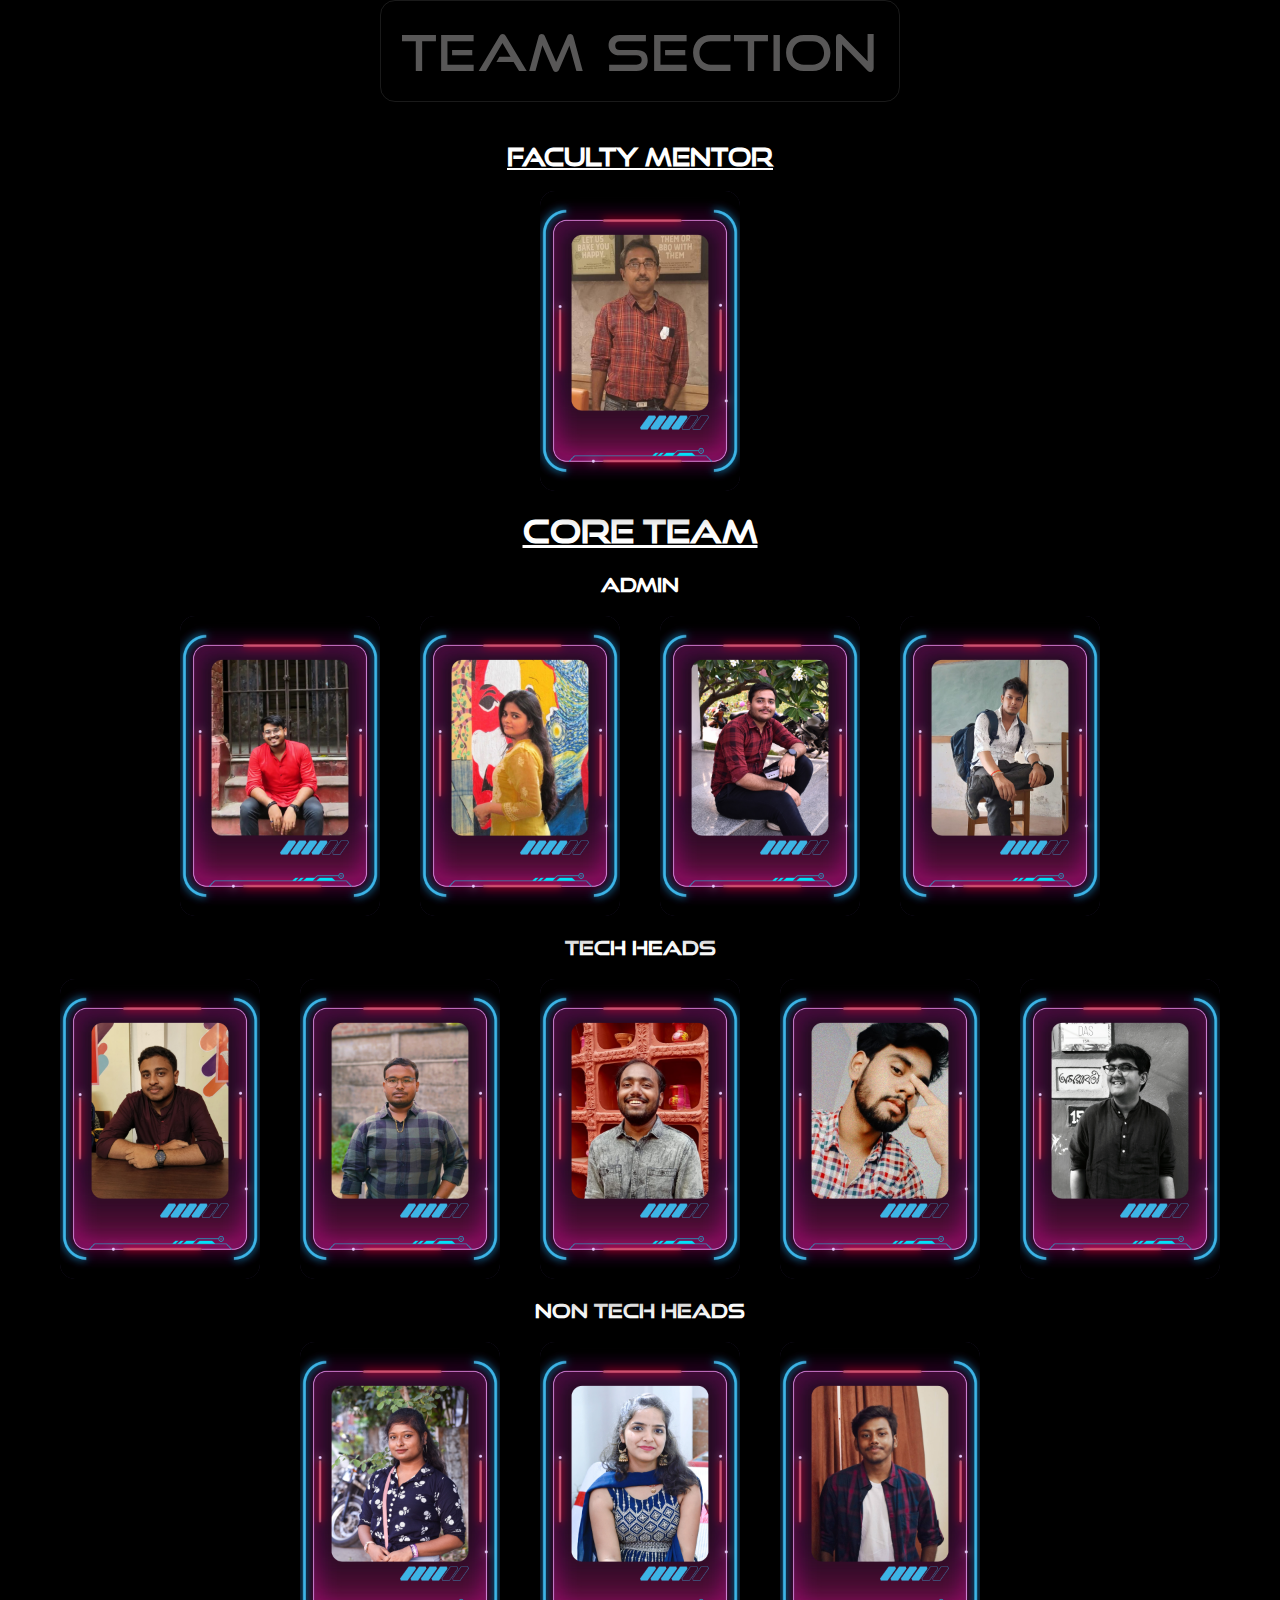
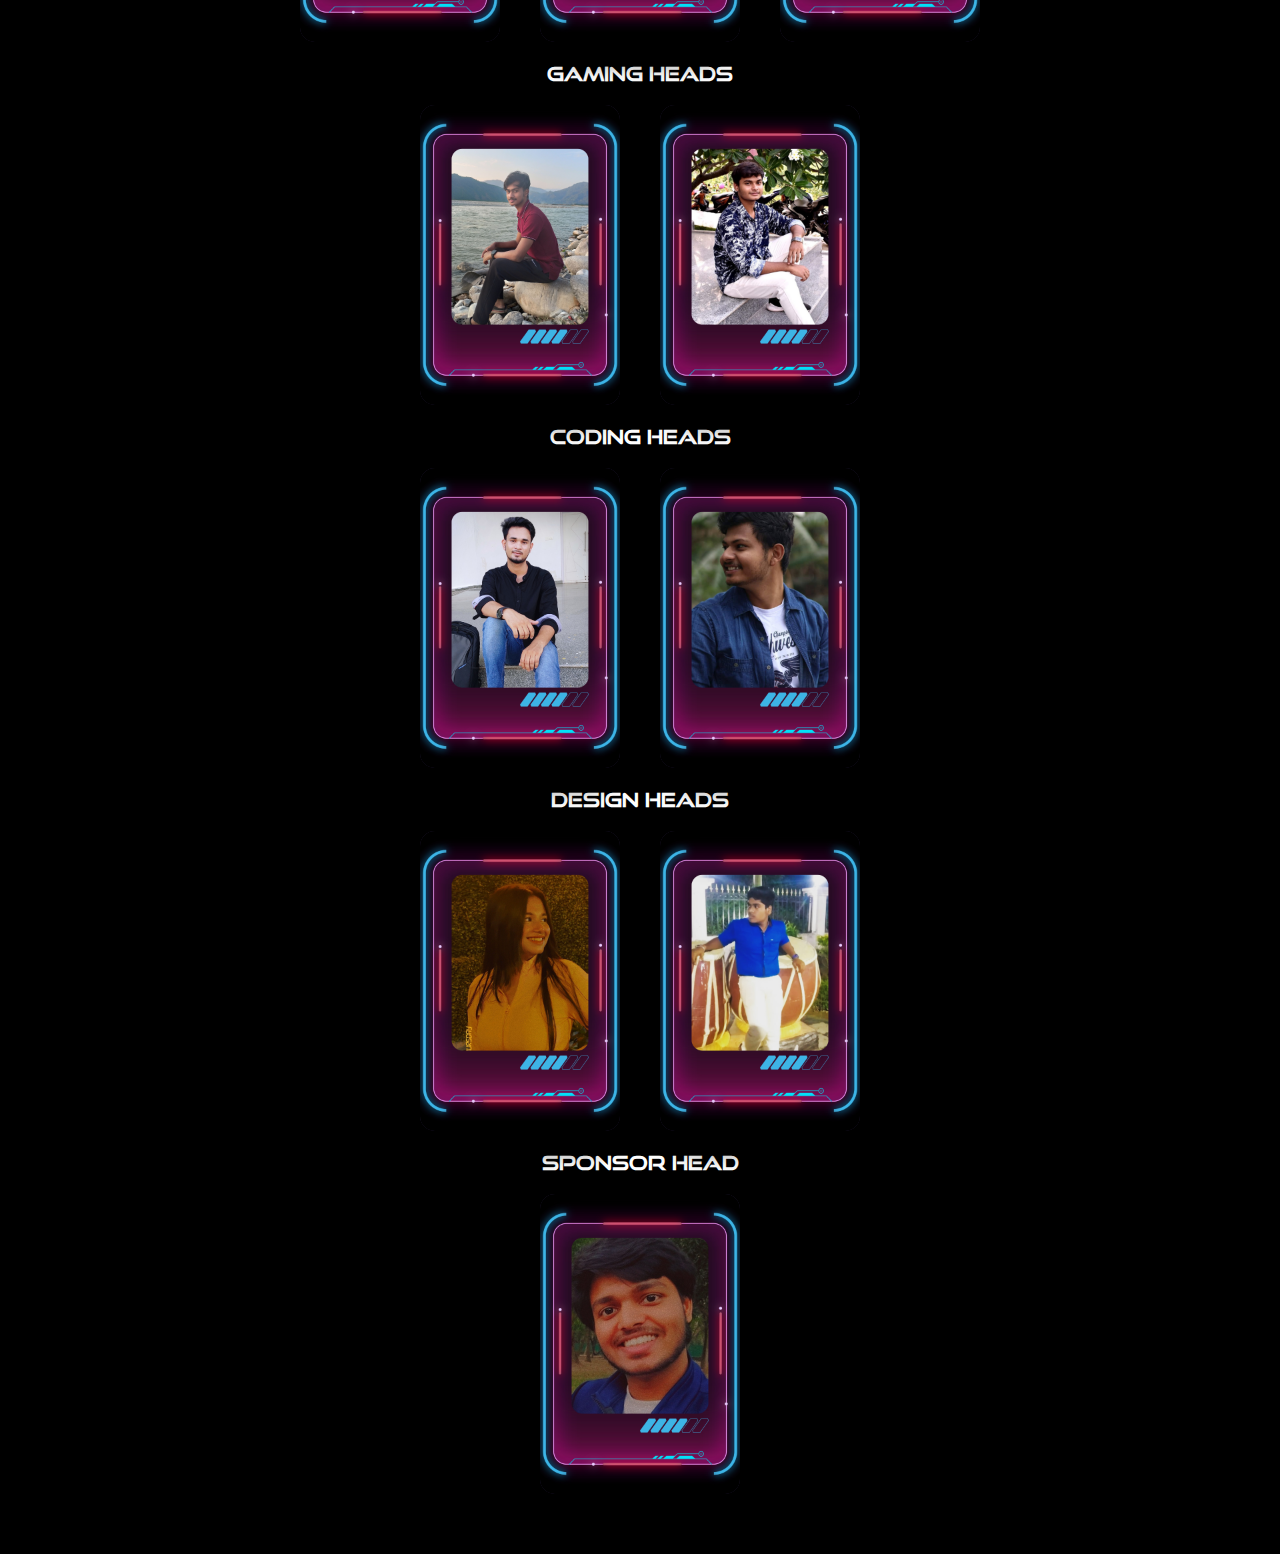
==== Index/Pages/team.html @ f5af9f28 "Add files via upload" ====
<!DOCTYPE html>
<html lang="en">
<head>
    <meta charset="UTF-8">
    <meta name="viewport" content="width=device-width, initial-scale=1.0">

    <!--Font Awesome CDN-->
    <link rel="stylesheet" href="https://cdnjs.cloudflare.com/ajax/libs/font-awesome/6.4.0/css/all.min.css" integrity="sha512-iecdLmaskl7CVkqkXNQ/ZH/XLlvWZOJyj7Yy7tcenmpD1ypASozpmT/E0iPtmFIB46ZmdtAc9eNBvH0H/ZpiBw==" crossorigin="anonymous" referrerpolicy="no-referrer" />

    <title>Team Section</title>
    <link rel="stylesheet" href="../Styles/team.css">
</head>
<body>

    <div class="wrapper">
        
        <div class="title">
            <h4>Team Section</h4>
        </div>

        <div class="card_Container crew-container">
            <div class="faculty">
                <h4>Faculty Mentor</h4>
                <div class="faculty-mentor-container">

                    <div class="card">

                        <div class="imbBx">
                            <img src="../image/Player One/faculty.png" alt="">
                        </div>
        
                        <div class="content">
                            <div class="contentBx">
                                <h3>Amit Kumar Majumder<br><span>Faculty Mentor</span></h3>
                            </div>
                            
                        </div>
        
                    </div>

                </div>
            </div>

            <h3>Core Team</h3>

            <div class="admins">
                <h4>Admin</h4>
                <div class="admin-container">
                    
                    <div class="card">

                        <div class="imbBx">
                            <img src="../image/Player One/1.png" alt="">
                        </div>
        
                        <div class="content">
                            <div class="contentBx">
                                <h3>Souvik Sarkar<br><span>President</span></h3>
                            </div>
                            
                        </div>
        
                    </div>
    
                    <div class="card">
    
                        <div class="imbBx">
                            <img src="../image/Player One/2.png" alt="">
                        </div>
        
                        <div class="content">
                            <div class="contentBx">
                                <h3>Sreeja Kar Choudhury<br><span>Secretary</span></h3>
                            </div>
                        </div>
        
                    </div>
    
                    <div class="card">
    
                        <div class="imbBx">
                            <img src="../image/Player One/3.png" alt="">
                        </div>
        
                        <div class="content">
                            <div class="contentBx">
                                <h3>Prateek Kumar Singh<br><span>Administrator</span></h3>
                            </div>
                        </div>
        
                    </div>
    
                    <div class="card">
    
                        <div class="imbBx">
                            <img src="../image/Player One/4.png" alt="">
                        </div>
        
                        <div class="content">
                            <div class="contentBx">
                                <h3>Tuhin Chakraborty<br><span>Treasurer</span></h3>
                            </div>
                        </div>
        

                </div>
                
                </div>
    
            </div>
            
            

            
            <div class="tech-members">
                <h4>Tech Heads</h4>
                <div class="tech-head-container">

                    <div class="card">

                        <div class="imbBx">
                            <img src="../image/Player One/5.png" alt="">
                        </div>
        
                        <div class="content">
                            <div class="contentBx">
                                <h3>Soumadeep Chakraborty<br><span>Tech Head</span></h3>
                            </div>
                        </div>
        
                    </div>
        
                    <div class="card">
        
                        <div class="imbBx">
                            <img src="../image/Player One/6.png" alt="">
                        </div>
        
                        <div class="content">
                            <div class="contentBx">
                                <h3>Pritam Maji<br><span>Tech Head</span></h3>
                            </div>
                        </div>
        
                    </div>
        
                    <div class="card">
        
                        <div class="imbBx">
                            <img src="../image/Player One/7.png" alt="">
                        </div>
        
                        <div class="content">
                            <div class="contentBx">
                                <h3>Ankit Bose<br><span>Tech Head</span></h3>
                            </div>
                        </div>
        
                    </div>
        
                    <div class="card">
        
                        <div class="imbBx">
                            <img src="../image/Player One/8.png" alt="">
                        </div>
        
                        <div class="content">
                            <div class="contentBx">
                                <h3>Subhadeep Dutta<br><span>Tech Head</span></h3>
                            </div>
                        </div>
        
                    </div>
        
                    <div class="card">
        
                        <div class="imbBx">
                            <img src="../image/Player One/9.png" alt="">
                        </div>
        
                        <div class="content">
                            <div class="contentBx">
                                <h3>Pratham Biswas<br><span>Tech Head</span></h3>
                            </div>
                        </div>
        
                    </div>

                </div>

            </div>
                


            <div class="non-tech-heads">
                <h4>Non Tech Heads</h4>
                <div class="non-tech-head-container">

                    <div class="card">

                        <div class="imbBx">
                            <img src="../image/Player One/10.png" alt="">
                        </div>
        
                        <div class="content">
                            <div class="contentBx">
                                <h3>Shreya Mitra<br><span>Non Tech Head</span></h3>
                            </div>
                        </div>
        
                    </div>
        
                    <div class="card">
        
                        <div class="imbBx">
                            <img src="../image/Player One/11.png" alt="">
                        </div>
        
                        <div class="content">
                            <div class="contentBx">
                                <h3>Sweety Jha<br><span>Non Tech Head</span></h3>
                            </div>
                        </div>
        
                    </div>
        
                    <div class="card">
        
                        <div class="imbBx">
                            <img src="../image/Player One/12.png" alt="">
                        </div>
        
                        <div class="content">
                            <div class="contentBx">
                                <h3>Sayan Das<br><span>Non Tech Head</span></h3>
                            </div>
                        </div>
        
                    </div>

                </div>
            </div>

            
            <div class="gaming-heads">
                <h4>Gaming Heads</h4>
                <div class="gaming-head-container">

                    <div class="card">

                        <div class="imbBx">
                            <img src="../image/Player One/13.png" alt="">
                        </div>
        
                        <div class="content">
                            <div class="contentBx">
                                <h3>Akash Saha<br><span>Gaming Head</span></h3>
                            </div>
                        </div>
        
                    </div>
        
                    <div class="card">
        
                        <div class="imbBx">
                            <img src="../image/Player One/14.png" alt="">
                        </div>
        
                        <div class="content">
                            <div class="contentBx">
                                <h3>Sayan Ghosh<br><span>Gaming Head</span></h3>
                            </div>
                        </div>
        
                    </div>

                </div>
            </div>
            

            <div class="coding-heads">
                <h4>Coding Heads</h4>
                <div class="coding-head-container">

                    <div class="card">

                        <div class="imbBx">
                            <img src="../image/Player One/15.png" alt="">
                        </div>
        
                        <div class="content">
                            <div class="contentBx">
                                <h3>SK Ashar Uddin<br><span>Coding Head</span></h3>
                            </div>
                        </div>
        
                    </div>
        
                    <div class="card">
        
                        <div class="imbBx">
                            <img src="../image/Player One/16.png" alt="">
                        </div>
        
                        <div class="content">
                            <div class="contentBx">
                                <h3>Arka Bhattacharjee<br><span>Coding Head</span></h3>
                            </div>
                        </div>
        
                    </div>

                </div>
            </div>

            <div class="design-heads">
                <h4>Design Heads</h4>
                <div class="design-head-container">

                    <div class="card">

                        <div class="imbBx">
                            <img src="../image/Player One/17.png" alt="">
                        </div>
        
                        <div class="content">
                            <div class="contentBx">
                                <h3>Debasmita Mitra<br><span>Design Head</span></h3>
                            </div>
                        </div>
        
                    </div>
        
                    <div class="card">
        
                        <div class="imbBx">
                            <img src="../image/Player One/18.png" alt="">
                        </div>
        
                        <div class="content">
                            <div class="contentBx">
                                <h3>Sayan Naskar<br><span>Design Head</span></h3>
                            </div>
                        </div>
        
                    </div>

                </div>
            </div>

            <div class="sponsor-head">
                <h4>Sponsor Head</h4>
                <div class="sponsor-head-container">

                    <div class="card">

                        <div class="imbBx">
                            <img src="../image/Player One/19.png" alt="">
                        </div>
        
                        <div class="content">
                            <div class="contentBx">
                                <h3>Abhishek Viswakarma<br><span>Sponsor Head</span></h3>
                            </div>
                        </div>
        
                    </div>

                </div>
            </div>
        </div>
    </div>

</body>
</html>
---- Index/Styles/team.css ----
@font-face {
    font-family: "Uni";
    src: url(../Assets/F.otf);
}

*{
    margin: 0;
    padding: 0;
    box-sizing: border-box;
    font-family: 'Uni', sans-serif;
}

body{
    display: flex;
    justify-content: center;
    align-items: center;
    min-height: 100vh;
    background: #000;
}

.wrapper .title{
    text-align: center;
}

.title h4{
    display: inline-block;
    padding: 20px;
    color: #585757;
    font-size: 50px;
    font-weight: 500;
    letter-spacing: 1.2px;
    word-spacing: 5px;
    border: 1px solid rgba(255, 255, 255, 0.1);
    border-radius: 15px;

    text-transform: uppercase;
    backdrop-filter: blur(15px);
    box-shadow: 0 10px 10px rgba(0, 0, 0, 0.1);
    word-wrap: break-word;
}

.wrapper .card_Container{
    margin: 40px 0;
}
img
{
    object-fit: cover;
}
.card_Container .card{
    position: relative;
    width: 200px;
    height: 300px;
    margin: 20px;
    overflow: hidden;
    box-shadow: 0 30px 30px -20px rgba(0, 0, 0, 1),
                inset 0 0 0 1000px rgba(67, 52, 109, .6);
    border-radius: 15px;
    /* clip-path: polygon(4% 60%, 4% 42%, 9% 33%, 9% 21%, 0 15%, 0 4%, 10% 0, 100% 0, 100% 93%, 94% 100%, 0 100%, 0 68%); */
    display: flex;
    justify-content: center;
    align-items: center;
}

.card .imbBx, .imbBx img{
    width: 100%;
    height: 100%;
}

.card .content{
    position: absolute;
    bottom: -160px;
    width: 100%;
    height: 160px;
    display: flex;
    justify-content: center;
    align-items: center;
    flex-direction: column;
    backdrop-filter: blur(15px);
    box-shadow: 0 -10px 10px rgba(0, 0, 0, 0.1);
    border: 1px solid rgba(255, 255, 255, 0.1);
    border-radius: 15px;
    transition: bottom 0.5s;
    transition-delay: 0.65s;
}


.card:hover .content{
    bottom: 0;
    transition-delay: 0s;
}

.content .contentBx h3{
    text-transform: uppercase;
    color: #fff;
    letter-spacing: 2px;
    font-weight: 500;
    font-size: 18px;
    text-align: center;
    margin: 20px 0 15px;
    line-height: 1.1em;
    transition: 0.5s;
    transition-delay: 0.6s;
    opacity: 0;
    transform: translateY(-20px);
}

.card:hover .content .contentBx h3{
    opacity: 1;
    transform: translateY(0);
}

.content .contentBx h3 span{
    font-size: 12px;
    font-weight: 300;
    color: rgb(234, 238, 9);
    text-transform: initial;
    display: block;
    margin-top: 0.5rem;
}

.content .sci{
    position: relative;
    bottom: 10px;
    display: flex;
}

.content .sci li{
    list-style: none;
    margin: 0 10px;
    transform: translateY(40px);
    transition: 0.5s;
    opacity: 0;
    transition-delay: calc(0.2s * var(--i));
}

.card:hover .content .sci li{
    transform: translateY(0);
    opacity: 1;
}

.content .sci li a{
    color: #fff;
    font-size: 24px;
}

/* My shit */
.faculty-mentor-container, .admin-container, .tech-head-container, .non-tech-head-container, .gaming-head-container, .coding-head-container,
.design-head-container, .sponsor-head-container
{
    display: flex;
    flex-wrap: wrap;
    justify-content: center;
}

.crew-container h3, .crew-container h4{
    color: #fff;
    text-align: center;
    font-size: 1.2rem;
}

.crew-container > h3{
    font-size: 2rem;
    text-decoration: underline;
    margin-bottom: 1.5rem;
}

.faculty > h4{
    text-decoration: underline;
    font-size: 1.5rem;
}
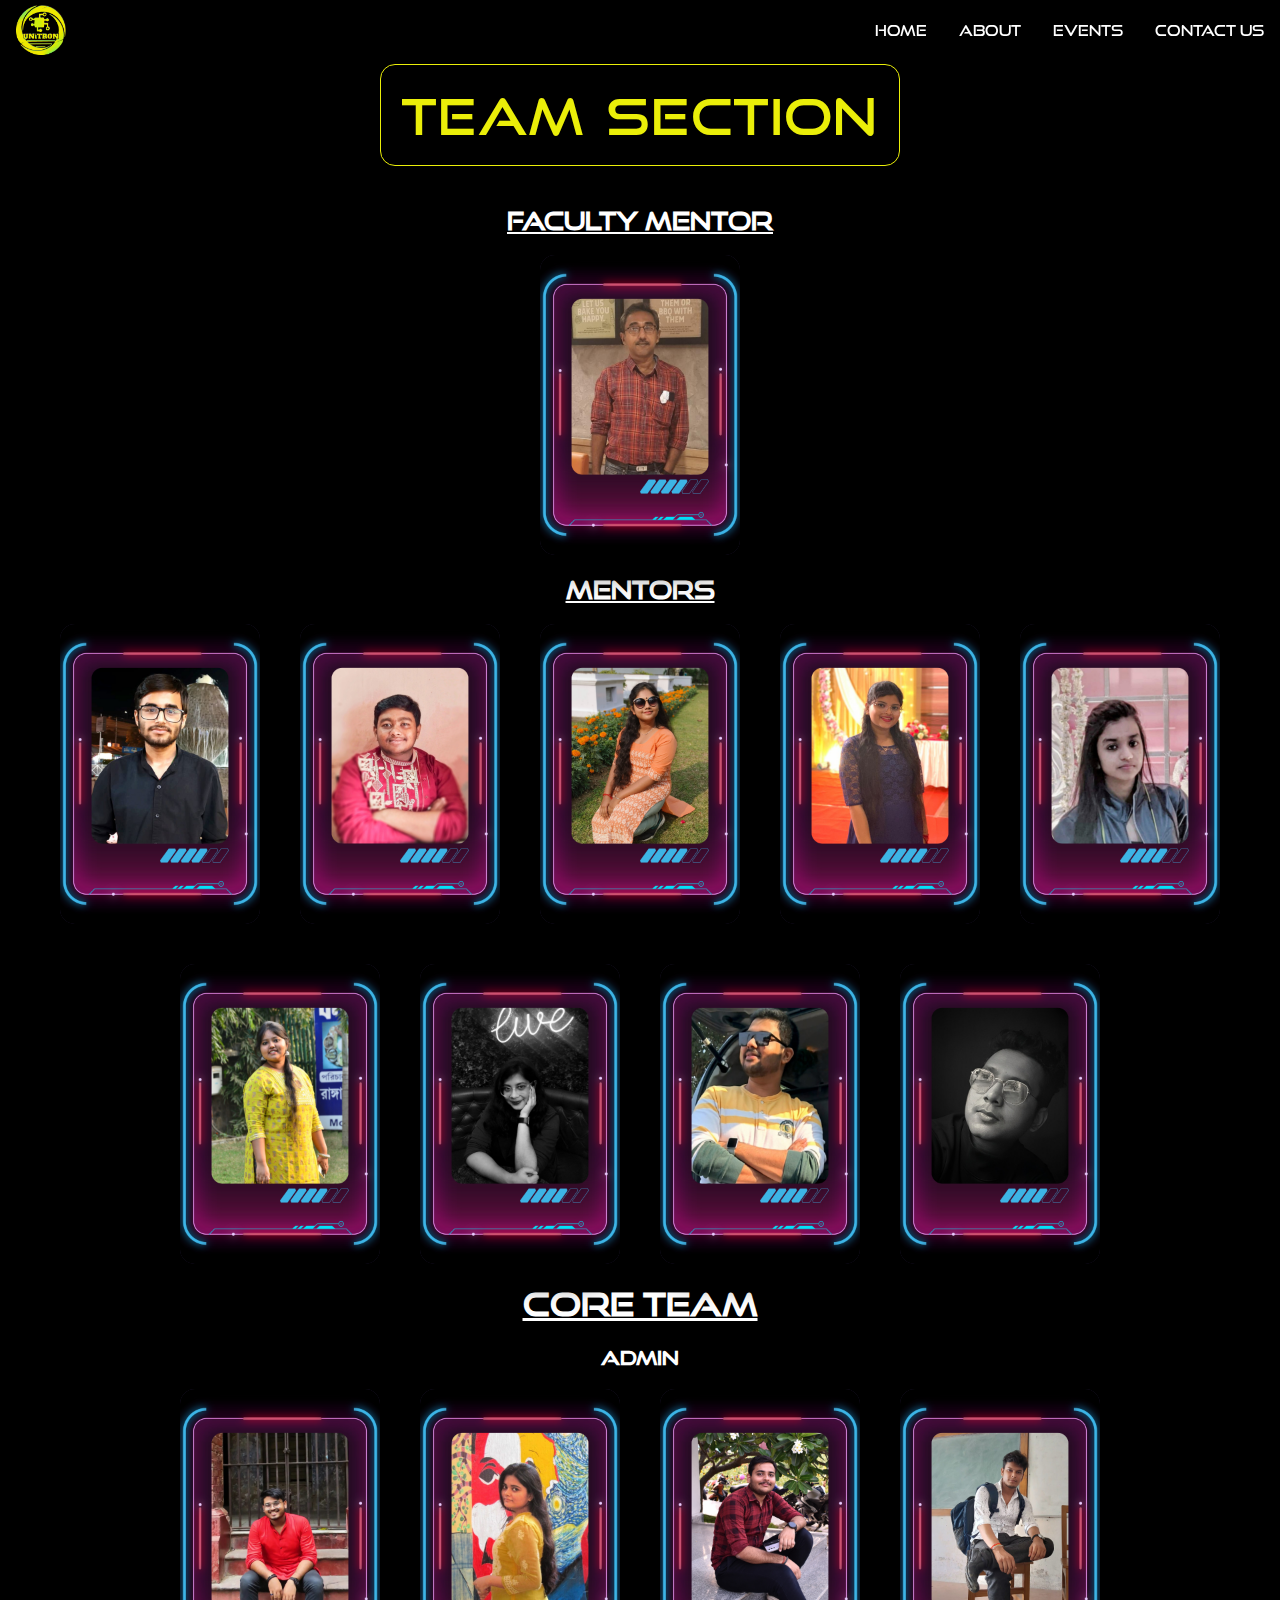
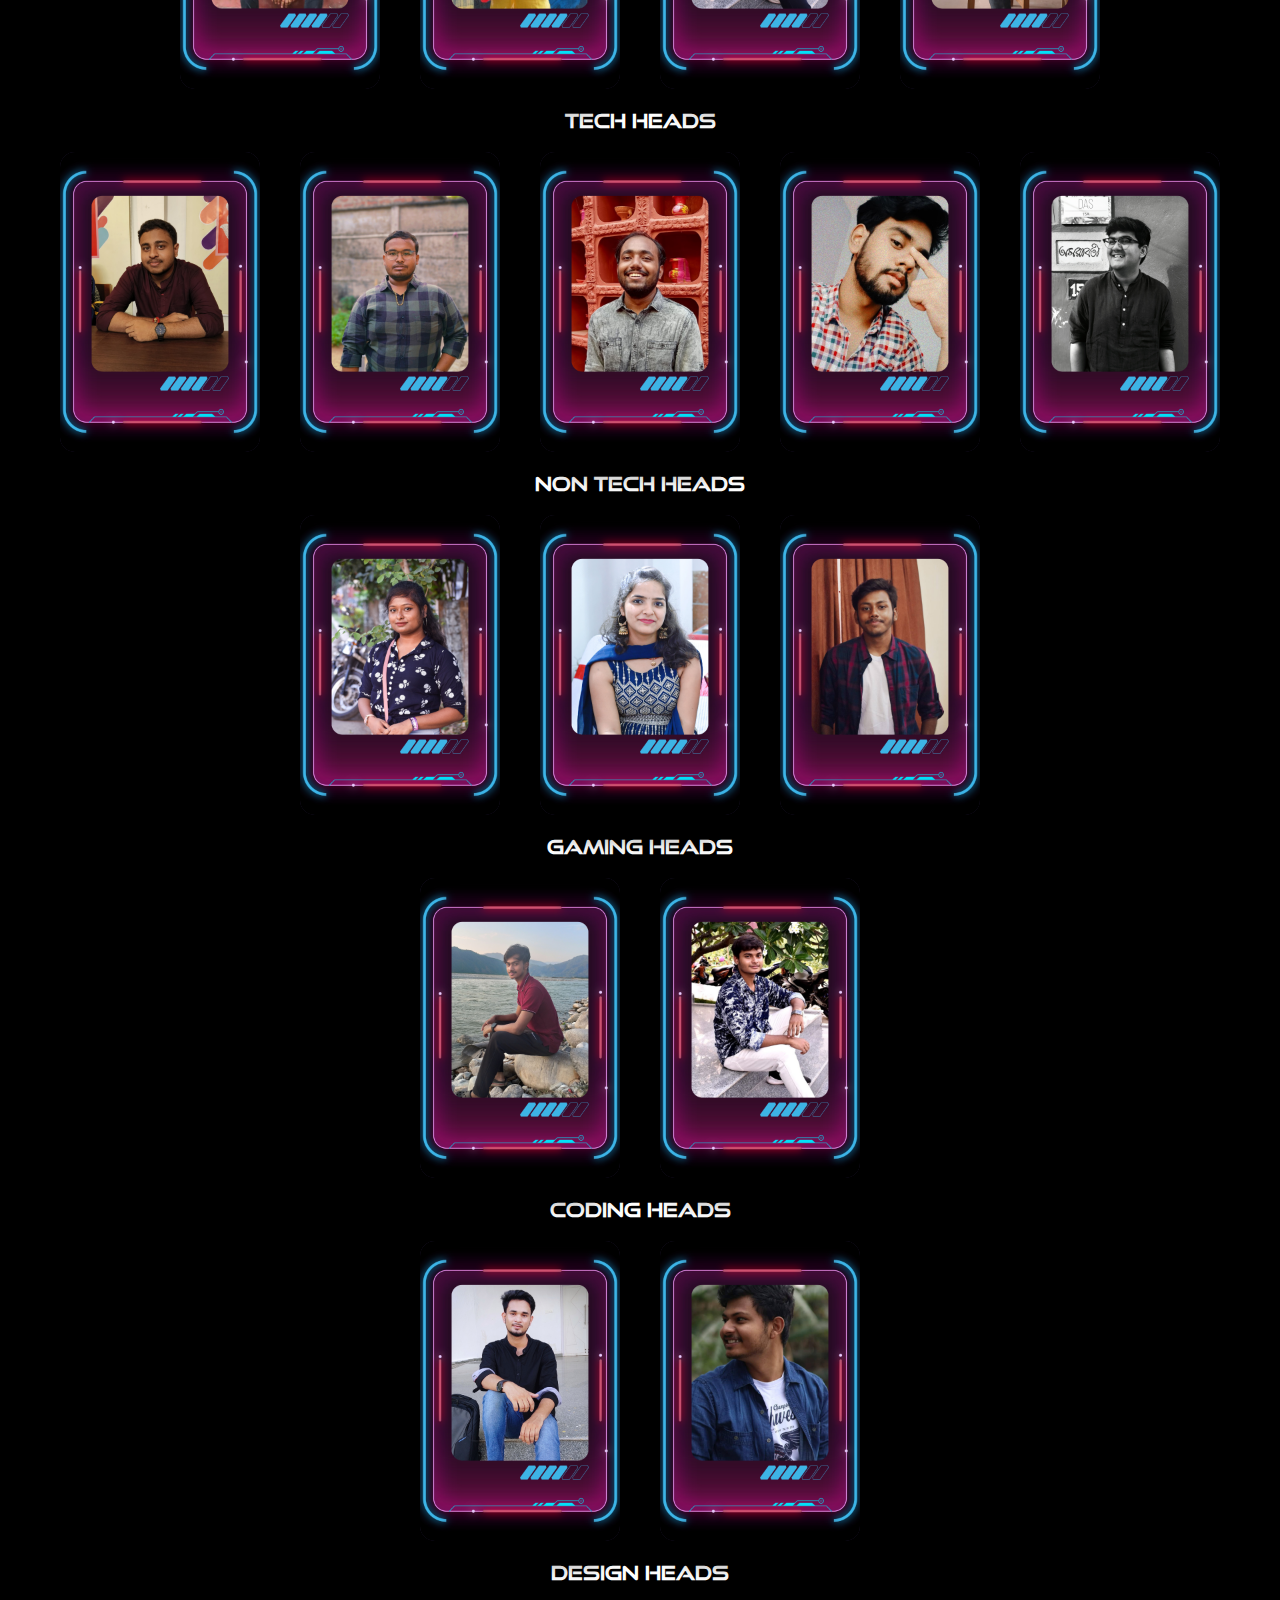
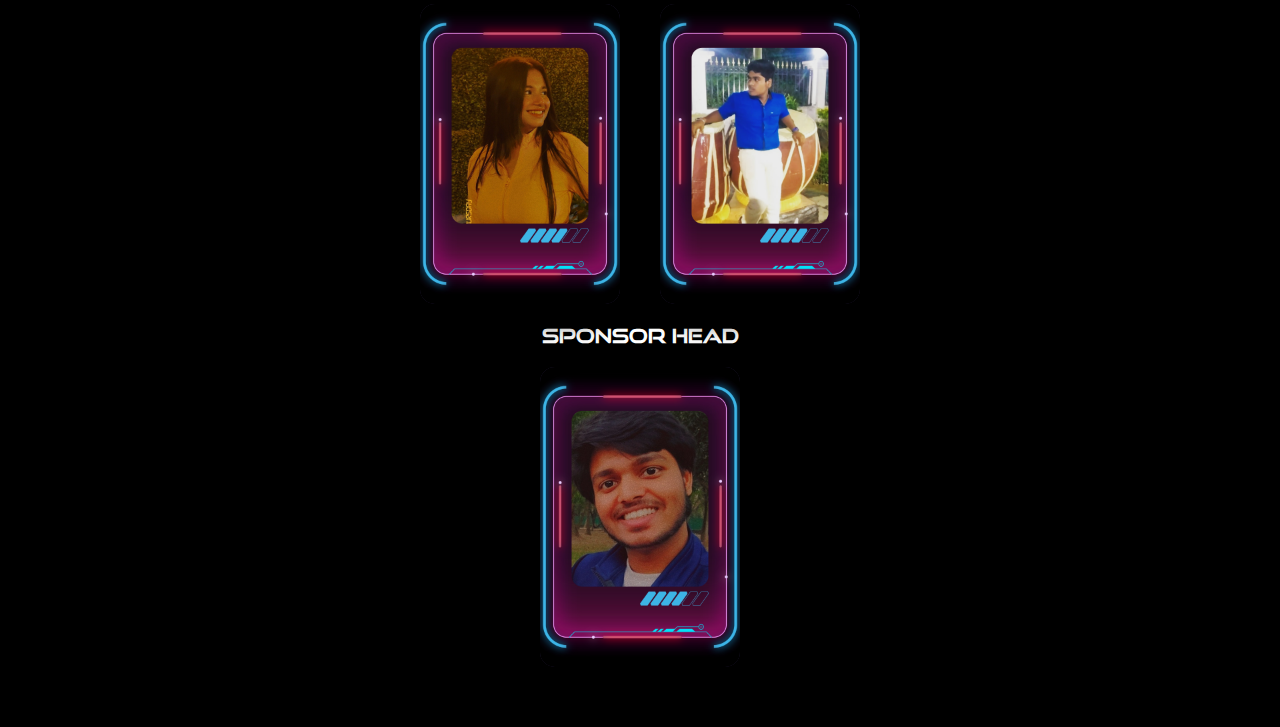
==== commit 38bdeaed: "Add files via upload" ====
--- a/Index/Pages/team.html
+++ b/Index/Pages/team.html
@@ -9,8 +9,149 @@
 
     <title>Team Section</title>
     <link rel="stylesheet" href="../Styles/team.css">
+    <link rel="stylesheet" href="../Styles/Navbar.css">
+
 </head>
 <body>
+
+    <div class="nav">
+        <img src="../Assets/Logo.png    " class="unitronLogo" alt="UnitronLogo" contenteditable="false" />
+        <ul class="nav-menu">
+            <li>
+                <a href="../index.html" class="three-d">
+                    Home
+                    <span class="three">
+                        <span class="front">Home</span>
+                        <span class="back">Home</span>
+                    </span>
+                </a>
+            </li>
+            <li>
+                <a href="../index.html#About" class="three-d">
+                    About
+                    <span class="three"><span class="front">About</span><span class="back">About</span></span>
+                </a>
+            </li>
+
+            <li>
+                <a href="#" class="three-d">
+                    Events
+                    <span class="three"><span class="front">Events</span><span class="back">Events</span></span>
+                </a>
+                <ul class="clearfix unstyled drop-menu">
+                    <li>
+                        <a href="../Pages/Construction.html" class="three-d">
+                            Robotics
+                            <span class="three"><span class="front">Robotics</span><span class="back">Robotics</span></span>
+                        </a>
+                    </li>
+                    <li>
+                        <a href="../Pages/Construction.html" class="three-d">
+                            Non-Tech
+                            <span class="three"><span class="front">Non-Tech</span><span class="back">Non-Tech</span></span>
+                        </a>
+                    </li>
+                    <li>
+                        <a href="../Pages/Construction.html" class="three-d">
+                            Gaming
+                            <span class="three"><span class="front">Gaming</span><span
+                                    class="back">Gaming</span></span>
+                        </a>
+                    </li>
+                    <li>
+                        <a href="../Pages/Construction.html" class="three-d">
+                            Coding
+                            <span class="three"><span class="front">Coding</span><span
+                                    class="back">Coding</span></span>
+                        </a>
+                    </li>
+                </ul>
+            </li>
+            <li>
+                <a href="../index.html#Footer" class="three-d">
+                    Contact Us
+                    <span class="three"><span class="front">Contact Us</span><span class="back">Contact Us</span></span>
+                </a>
+            </li>
+        </ul>
+        <button class="hamburger">
+            <svg class="open" xmlns="http://www.w3.org/2000/svg" width="25" height="25" fill="#ffffff"
+                viewBox="0 0 256 256">
+                <path
+                    d="M224,128a8,8,0,0,1-8,8H40a8,8,0,0,1,0-16H216A8,8,0,0,1,224,128ZM40,72H216a8,8,0,0,0,0-16H40a8,8,0,0,0,0,16ZM216,184H40a8,8,0,0,0,0,16H216a8,8,0,0,0,0-16Z">
+                </path>
+            </svg>
+            <svg class="close displayNone" xmlns="http://www.w3.org/2000/svg" width="25" height="25" fill="#ffffff"
+                viewBox="0 0 256 256">
+                <path
+                    d="M205.66,194.34a8,8,0,0,1-11.32,11.32L128,139.31,61.66,205.66a8,8,0,0,1-11.32-11.32L116.69,128,50.34,61.66A8,8,0,0,1,61.66,50.34L128,116.69l66.34-66.35a8,8,0,0,1,11.32,11.32L139.31,128Z">
+                </path>
+            </svg>
+        </button>
+    </div>
+    <aside class="sidebar">
+        <ul class="nav-menu sidebarLink">
+            <li>
+                <a href="#" class="three-d">
+                    Home
+                    <span class="three">
+                        <span class="front">Home</span>
+                        <span class="back">Home</span>
+                    </span>
+                </a>
+            </li>
+            <li>
+                <a href="#About" class="three-d">
+                    About
+                    <span class="three"><span class="front">About</span><span class="back">About</span></span>
+                </a>
+            </li>
+            <li class="sidebar-events">
+                <a href="#" class="three-d">
+                    Events
+                    <span class="three"><span class="front">Events</span><span class="back">Events</span></span>
+                </a>
+                <div class="subMenu">
+                    <ul class="clearfix unstyled drop-menu sidebar-drop-down">
+                        <li>
+                            <a href="./Pages/Construction.html" class="three-d">
+                                Robotics
+                                <span class="three"><span class="front">Robotics</span><span
+                                        class="back">Robotics</span></span>
+                            </a>
+                        </li>
+                        <li>
+                            <a href="./Pages/Construction.html" class="three-d">
+                                Non-Tech
+                                <span class="three"><span class="front">Non-Tech</span><span class="back">Non-Tech</span></span>
+                            </a>
+                        </li>
+                        <li>
+                            <a href="./Pages/Construction.html" class="three-d">
+                                Gaming
+                                <span class="three"><span class="front">Gaming</span><span
+                                        class="back">Gaming</span></span>
+                            </a>
+                        </li>
+                        <li>
+                            <a href="./Pages/Construction.html" class="three-d">
+                                Coding
+                                <span class="three"><span class="front">Coding</span><span
+                                        class="back">Coding</span></span>
+                            </a>
+                        </li>
+                    </ul>
+                </div>
+            </li>
+
+            <li>
+                <a href="#Footer" class="three-d">
+                    Contact Us
+                    <span class="three"><span class="front">Contact Us</span><span class="back">Contact Us</span></span>
+                </a>
+            </li>
+        </ul>
+    </aside>
 
     <div class="wrapper">
         
@@ -41,6 +182,149 @@
                 </div>
             </div>
 
+            <div class="mentors">
+                <h4>Mentors</h4>
+
+                <div class="mentor-container">
+
+                    <div class="card">
+
+                        <div class="imbBx">
+                            <img src="../image/Player One/21.png" alt="">
+                        </div>
+        
+                        <div class="content">
+                            <div class="contentBx">
+                                <h3>Vaibhav Sinha<br><span>Mentor</span></h3>
+                            </div>
+                            
+                        </div>
+        
+                    </div>
+
+                    <div class="card">
+
+                        <div class="imbBx">
+                            <img src="../image/Player One/22.png" alt="">
+                        </div>
+        
+                        <div class="content">
+                            <div class="contentBx">
+                                <h3>Supratip Santra<br><span>Mentor</span></h3>
+                            </div>
+                            
+                        </div>
+        
+                    </div>
+
+                    <div class="card">
+
+                        <div class="imbBx">
+                            <img src="../image/Player One/23.png" alt="">
+                        </div>
+        
+                        <div class="content">
+                            <div class="contentBx">
+                                <h3>Sayantani Paul<br><span>Mentor</span></h3>
+                            </div>
+                            
+                        </div>
+        
+                    </div>
+
+                    <div class="card">
+
+                        <div class="imbBx">
+                            <img src="../image/Player One/24.png" alt="">
+                        </div>
+        
+                        <div class="content">
+                            <div class="contentBx">
+                                <h3>Sayantika Dutta<br><span>Mentor</span></h3>
+                            </div>
+                            
+                        </div>
+        
+                    </div>
+
+                    <div class="card">
+
+                        <div class="imbBx">
+                            <img src="../image/Player One/25.png" alt="">
+                        </div>
+        
+                        <div class="content">
+                            <div class="contentBx">
+                                <h3>Sadaf Nasif<br><span>Mentor</span></h3>
+                            </div>
+                            
+                        </div>
+        
+                    </div>
+
+                    <div class="card">
+
+                        <div class="imbBx">
+                            <img src="../image/Player One/26.png" alt="">
+                        </div>
+        
+                        <div class="content">
+                            <div class="contentBx">
+                                <h3>Somali Sikdar<br><span>Mentor</span></h3>
+                            </div>
+                            
+                        </div>
+        
+                    </div>
+
+                    <div class="card">
+
+                        <div class="imbBx">
+                            <img src="../image/Player One/27.png" alt="">
+                        </div>
+        
+                        <div class="content">
+                            <div class="contentBx">
+                                <h3>Madhurima Chakraborty<br><span>Mentor</span></h3>
+                            </div>
+                            
+                        </div>
+        
+                    </div>
+
+                    <div class="card">
+
+                        <div class="imbBx">
+                            <img src="../image/Player One/28.png" alt="">
+                        </div>
+        
+                        <div class="content">
+                            <div class="contentBx">
+                                <h3>Anubhab Saha<br><span>Mentor</span></h3>
+                            </div>
+                            
+                        </div>
+        
+                    </div>
+
+                    <div class="card">
+
+                        <div class="imbBx">
+                            <img src="../image/Player One/29.png" alt="">
+                        </div>
+        
+                        <div class="content">
+                            <div class="contentBx">
+                                <h3>Arunava Pal<br><span>Mentor</span></h3>
+                            </div>
+                            
+                        </div>
+        
+                    </div>
+
+                </div>
+            </div>
+
             <h3>Core Team</h3>
 
             <div class="admins">
@@ -371,5 +655,7 @@
         </div>
     </div>
 
+    <script type="module" src="../Js/sidebar.js"></script>
 </body>
+
 </html>--- a/Index/Styles/team.css
+++ b/Index/Styles/team.css
@@ -8,6 +8,7 @@
     padding: 0;
     box-sizing: border-box;
     font-family: 'Uni', sans-serif;
+    list-style: none;
 }
 
 body{
@@ -18,6 +19,10 @@
     background: #000;
 }
 
+.wrapper{
+    margin-top: 4rem;
+}
+
 .wrapper .title{
     text-align: center;
 }
@@ -25,12 +30,12 @@
 .title h4{
     display: inline-block;
     padding: 20px;
-    color: #585757;
+    color: rgb(234, 238, 9);
     font-size: 50px;
     font-weight: 500;
     letter-spacing: 1.2px;
     word-spacing: 5px;
-    border: 1px solid rgba(255, 255, 255, 0.1);
+    border: 1px solid rgb(234, 238, 9);
     border-radius: 15px;
 
     text-transform: uppercase;
@@ -144,7 +149,7 @@
 }
 
 /* My shit */
-.faculty-mentor-container, .admin-container, .tech-head-container, .non-tech-head-container, .gaming-head-container, .coding-head-container,
+.faculty-mentor-container, .mentor-container, .admin-container, .tech-head-container, .non-tech-head-container, .gaming-head-container, .coding-head-container,
 .design-head-container, .sponsor-head-container
 {
     display: flex;
@@ -164,7 +169,7 @@
     margin-bottom: 1.5rem;
 }
 
-.faculty > h4{
+.faculty > h4, .mentors h4{
     text-decoration: underline;
     font-size: 1.5rem;
 }--- a/Index/Styles/Navbar.css
+++ b/Index/Styles/Navbar.css
@@ -0,0 +1,196 @@
+/* Navbar */
+.nav {
+  position: fixed;
+  left: 0;
+  top: 0;
+  width: 100%;
+  height: 3.8rem;
+  display: flex;
+  justify-content: space-between;
+  align-items: center;
+  padding-left: 1rem;
+  background-color: #000;
+  z-index: 99999;
+}
+
+.unitronLogo {
+  width: 50px;
+  aspect-ratio: 1;
+}
+
+.hamburger {
+  background: none;
+  padding: 0;
+  border: 0;
+  margin: 0;
+  display: none;
+  cursor: pointer;
+  z-index: 1;
+}
+
+.sidebar {
+  width: 16rem;
+  height: calc(100vh - 50px);
+  background-color: #000;
+  position: fixed;
+  top: 50px;
+  right: 0;
+  transform: translateX(100%);
+  transition: all 0.3s ease-in-out;
+  z-index: 99999;
+}
+
+.sidebar .subMenu{
+  height: 0;
+  overflow: hidden;
+  transition: all 0.3s ease-in-out;
+}
+
+/* basic menu styles */
+.nav-menu {
+  display: flex;
+}
+
+.nav-menu>li {
+  position: relative;
+}
+
+.nav-menu li a {
+  color: #fff;
+  display: block;
+  text-decoration: none;
+  font-family: "Uni", sans-serif;
+  text-transform: uppercase;
+  overflow: visible;
+  font-weight: 300;
+  font-size: 14px;
+  padding: 1rem;
+}
+
+/* animation domination */
+.three-d {
+  perspective: 200px;
+  transition: all 0.07s linear;
+  position: relative;
+  text-wrap: nowrap;
+}
+
+.three-d:not(.active):hover {
+  cursor: pointer;
+}
+
+.three-d:not(.active):hover .three,
+.three-d:not(.active):focus .three {
+  transform: translateZ(-20px) rotateX(90deg);
+}
+
+.three {
+  transition: all 0.3s ease-out;
+  transform: translatez(-25px);
+  transform-style: preserve-3d;
+  pointer-events: none;
+  position: absolute;
+  top: 0;
+  left: 0;
+  display: block;
+  width: 100%;
+  height: 100%;
+}
+
+.front {
+  transform: rotatex(0deg) translatez(25px);
+}
+
+.back {
+  transform: rotatex(-90deg) translatez(25px);
+  color: #ffe7c4;
+}
+
+.front,
+.back {
+  display: block;
+  width: 100%;
+  height: 100%;
+  position: absolute;
+  top: 0;
+  left: 0;
+  background: #000;
+  display: grid;
+  place-items: center;
+  color: white;
+  pointer-events: none;
+  box-sizing: border-box;
+}
+
+.nav-menu li .active .front,
+.nav-menu li .active .back,
+.nav-menu li a:hover .front,
+.nav-menu li a:hover .back {
+  background-color: #efeb0f;
+  background-size: 5px 5px;
+  background-position: 0 0, 30px 30px;
+  color: black;
+}
+
+.nav-menu ul {
+  position: absolute;
+  left: -40px;
+  text-align: left;
+  line-height: 40px;
+  font-size: 10px;
+  width: 200px;
+  transition: all 0.3s ease-in;
+  transform-origin: 0px 0px;
+  transform: rotateX(-90deg);
+  backface-visibility: hidden;
+}
+
+.sidebar .sidebar-events{
+  position: unset;
+}
+
+.nav-menu>li:hover ul {
+  display: block;
+  transform: rotateX(0deg);
+}
+
+aside .sidebar-drop-down{
+  left: 0;
+  top: 100%;
+}
+
+.displayNone{
+  display: none;
+}
+
+.showSidebar{
+  transform: translateX(0);
+}
+
+/* Media */
+@media screen and (max-width: 700px) {
+  .nav{
+    padding-right: 1rem;
+  }
+  
+  .nav-menu {
+    display: none;
+  }
+
+  /* Sidebar */
+.nav-menu.sidebarLink {
+  display: flex;
+  flex-direction: column;
+  margin-top: 1px;
+}
+  .hamburger {
+    display: block;
+  }
+
+  .nav-menu ul {
+    position: unset;
+    width: 100%;
+    transform: none;
+  }
+  
+}